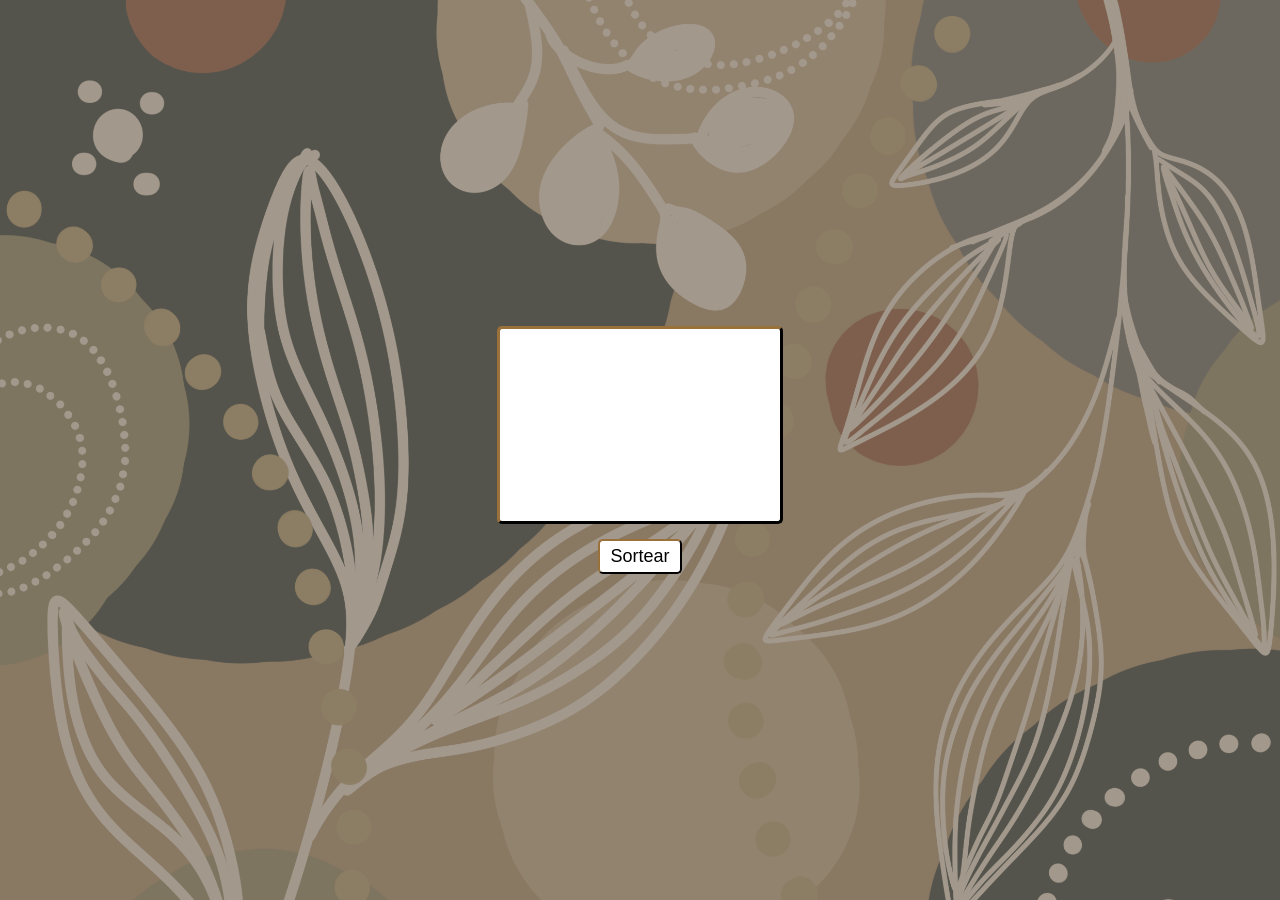
==== draw.html @ 6f282e06 "Improved logic" ====
<!DOCTYPE html>
<html lang="en">

<head>
    <meta charset="UTF-8">
    <meta name="viewport" content="width=device-width, initial-scale=1.0">
    <meta http-equiv="X-UA-Compatible" content="ie=edge">
    <title>Rifa</title>
    <link rel="stylesheet" href="css/style.css">
    <script src="js/draw.js" defer></script>
</head>

<body>
    <div class="image">
        <div class="background">
            <div class="number">
                <h1 id="winner"></h1>
            </div>
            <button class="button" id="draw">Sortear</button>
        </div>
    </div>
</body>

</html>
---- css/style.css ----
body {
    margin: 0px;
}

.image {
    background-image: url(../images/background.png);
    background-size: cover;
    z-index: 0;
}

.background {
    z-index: 1;
    background-color: rgba(70, 51, 27, 0.5);
    height: 100vh;
    width: 100vw;
    display: flex;
    flex-direction: column;
    justify-content: center;
    align-items: center;
}

.number {
    background-color: white;
    border-radius: 5px;
    border-color: rgb(70, 51, 27);
    border-style: outset;
    padding: 20px;
    font-weight: bold;
    font-size: xx-large;
    text-align: center;
    height: 9.5rem;
    width: 15rem;
}

.button {
    margin-top: 15px;
    background-color: white;
    font-size: large;
    border-color: rgb(70, 51, 27);
    border-radius: 5px;
    padding-top: 5px;
    padding-bottom: 5px;
    padding-right: 10px;
    padding-left: 10px;
}
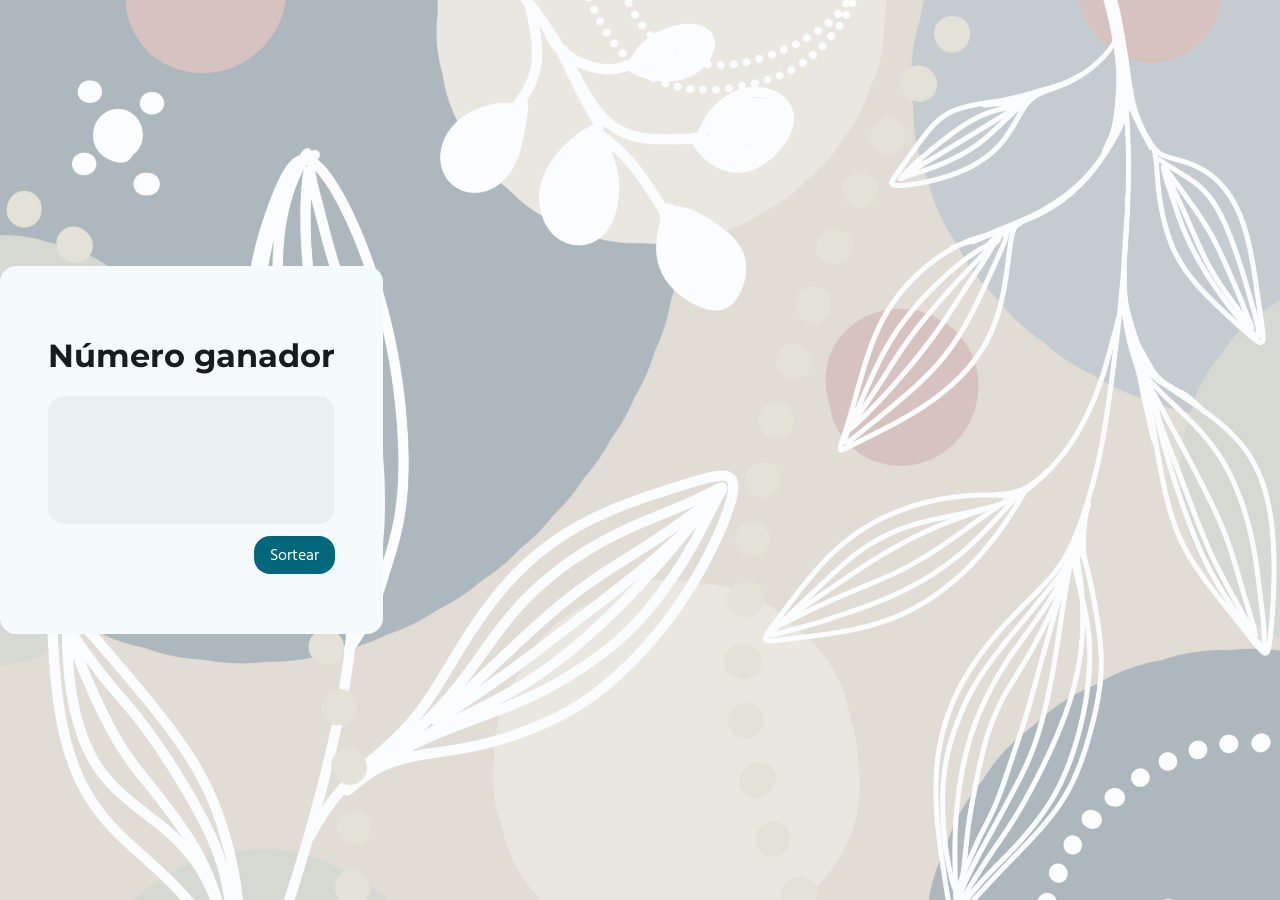
==== commit 0d53d3e6: "Done UI" ====
--- a/draw.html
+++ b/draw.html
@@ -13,10 +13,13 @@
 <body>
     <div class="image">
         <div class="background">
-            <div class="number">
-                <h1 id="winner"></h1>
+            <div class="container">
+                <h1>Número ganador</h1>
+                <div class="number">
+                    <strong id="winner"></strong>
+                </div>
+                <button class="button" id="draw">Sortear</button>
             </div>
-            <button class="button" id="draw">Sortear</button>
         </div>
     </div>
 </body>
--- a/css/style.css
+++ b/css/style.css
@@ -1,45 +1,169 @@
+@import url(colors.css);
+@import url("https://fonts.googleapis.com/css2?family=Hind+Madurai:wght@300;400;500;600;700&family=Montserrat:ital,wght@0,100..900;1,100..900&display=swap");
+
 body {
-    margin: 0px;
+  margin: 0px;
+  font-family: "Hind Madurai", sans-serif;
+}
+
+h1,
+h2,
+h3,
+h4,
+h5,
+h6 {
+  font-family: "Montserrat", sans-serif;
 }
 
 .image {
-    background-image: url(../images/background.png);
-    background-size: cover;
-    z-index: 0;
+  background-image: url(../images/background.png);
+  background-size: cover;
+  overflow: auto;
 }
 
 .background {
-    z-index: 1;
-    background-color: rgba(70, 51, 27, 0.5);
-    height: 100vh;
-    width: 100vw;
-    display: flex;
-    flex-direction: column;
-    justify-content: center;
-    align-items: center;
+  background-color: color-mix(in srgb, var(--background) 50%, transparent);
+  height: 100vh;
+  align-content: center;
+  justify-items: center;
+  overflow: auto;
+}
+
+.container {
+  background-color: var(--surface);
+  color: var(--on-surface);
+  box-sizing: border-box;
+  padding: 3rem;
+  margin-top: 3rem;
+  margin-bottom: 3rem;
+  width: fit-content;
+  max-width: 80%;
+  border-radius: 1rem;
+  overflow: auto;
+}
+
+.container:has(> #selector) {
+  width: stretch;
+}
+
+input {
+  background-color: var(--surface-variant);
+  color: var(--on-surface-variant);
+  border: var(--outline);
+  margin-top: 1rem;
+  margin-bottom: 1rem;
+  padding: 0.4rem;
+  width: stretch;
+  font-family: "Hind Madurai", sans-serif;
+  font-size: medium;
+}
+
+button {
+  font-family: "Hind Madurai", sans-serif;
+  font-size: medium;
+  border-radius: 1rem;
+  padding: 0.5rem 1rem;
+  margin: 0.75rem;
+}
+
+.button {
+  background-color: var(--primary);
+  color: var(--on-primary);
+  border: none;
+  float: right;
+  margin-right: auto;
+  transition-duration: 0.4s;
+}
+
+.button:hover {
+  background-color: color-mix(in srgb, var(--on-primary) 8%, var(--primary));
+}
+
+.button:disabled {
+  background-color: var(--surface-variant);
+  color: var(--on-surface-variant);
+}
+
+#return {
+  background: none;
+  border: none;
+  color: var(--primary);
+  margin: auto;
+  transition-duration: 0.4s;
+}
+
+#return:hover {
+  background-color: color-mix(in srgb, var(--primary) 8%, transparent);
+}
+
+.icon {
+  width: 1rem;
+  vertical-align: -0.125rem;
+  fill: var(--primary);
+}
+
+#selector {
+  display: grid;
+  grid-template-columns: repeat(auto-fit, minmax(5rem, 1fr));
+}
+
+.option {
+  background-color: var(--surface-container);
+  color: var(--on-surface);
+  border: var(--outline);
+  border-width: 1px;
+  border-style: solid;
+  transition-duration: 0.4s;
+}
+
+.option:hover {
+  background-color: color-mix(
+    in srgb,
+    var(--on-surface) 8%,
+    var(--surface-container)
+  );
+}
+
+.selected {
+  background-color: var(--secondary-container);
+  color: var(--on-secondary-container);
+  border: var(--secondary);
+  border-width: 1px;
+  border-style: solid;
+}
+
+.selected:hover {
+  background-color: color-mix(
+    in srgb,
+    var(--on-secondary-container) 8%,
+    var(--secondary-container)
+  );
+}
+
+#reset {
+  background-color: var(--error-container);
+  color: var(--on-error-container);
+  border: none;
+  float: left;
+  margin-left: auto;
+  transition-duration: 0.4s;
+}
+
+#reset:hover {
+  background-color: color-mix(
+    in srgb,
+    var(--on-error-container) 8%,
+    var(--error-container)
+  );
 }
 
 .number {
-    background-color: white;
-    border-radius: 5px;
-    border-color: rgb(70, 51, 27);
-    border-style: outset;
-    padding: 20px;
-    font-weight: bold;
-    font-size: xx-large;
-    text-align: center;
-    height: 9.5rem;
-    width: 15rem;
+  background-color: var(--surface-container);
+  border: none;
+  color: var(--on-surface);
+  border-radius: 1rem;
+  padding: 2rem;
+  font-size: 3rem;
+  text-align: center;
+  height: 4rem;
 }
-
-.button {
-    margin-top: 15px;
-    background-color: white;
-    font-size: large;
-    border-color: rgb(70, 51, 27);
-    border-radius: 5px;
-    padding-top: 5px;
-    padding-bottom: 5px;
-    padding-right: 10px;
-    padding-left: 10px;
-}
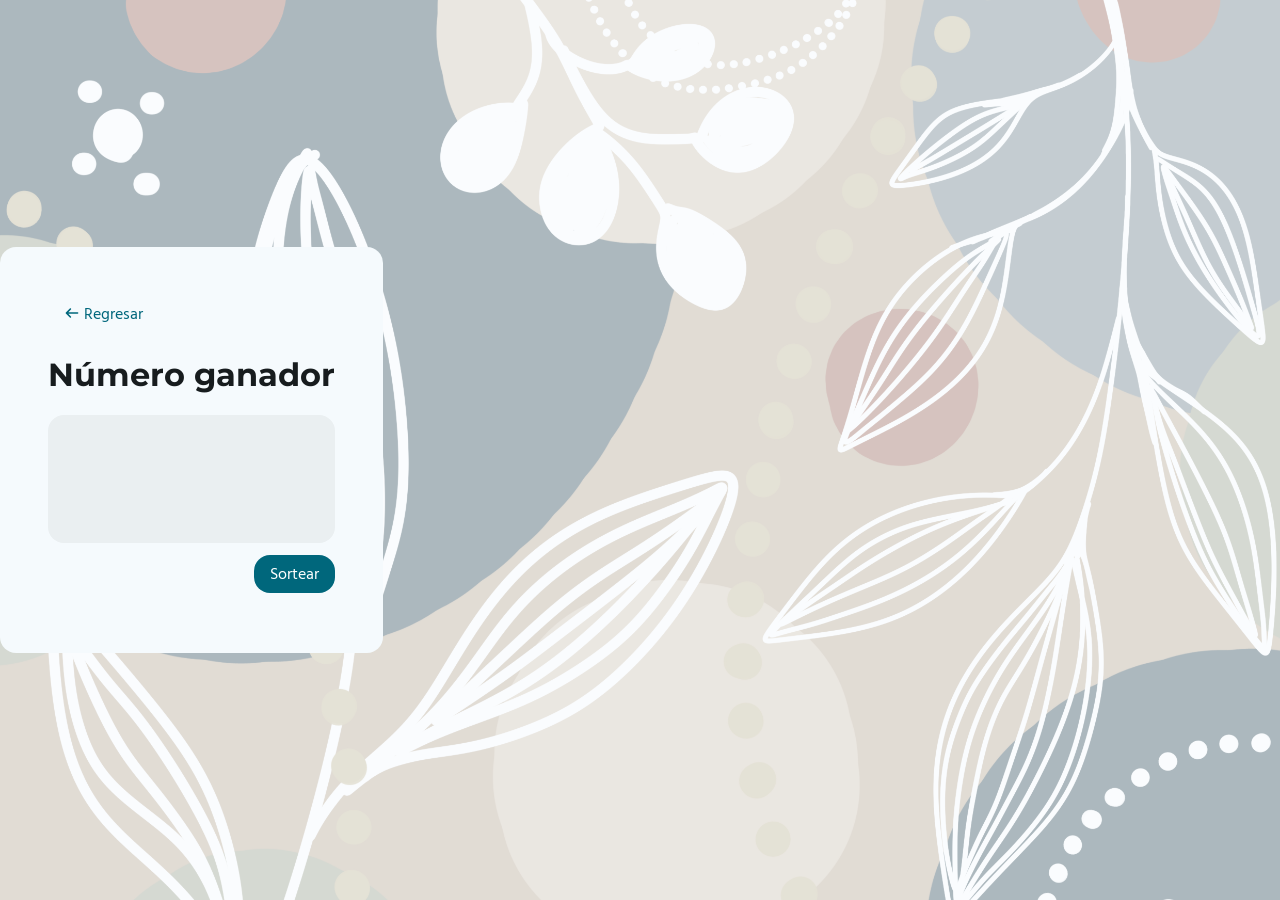
==== commit 627c2e5c: "Added return button" ====
--- a/draw.html
+++ b/draw.html
@@ -6,7 +6,10 @@
     <meta name="viewport" content="width=device-width, initial-scale=1.0">
     <meta http-equiv="X-UA-Compatible" content="ie=edge">
     <title>Rifa</title>
+    <link rel="manifest" href="manifest.json">
     <link rel="stylesheet" href="css/style.css">
+    <link rel="icon" type="image/svg+xml" href="/images/icons/icon.svg">
+    <script src="js/app.js"></script>
     <script src="js/draw.js" defer></script>
 </head>
 
@@ -14,6 +17,13 @@
     <div class="image">
         <div class="background">
             <div class="container">
+                <button id="return">
+                    <svg class="icon" xmlns="http://www.w3.org/2000/svg"
+                        viewBox="0 0 640 640"><!--!Font Awesome Free v7.2.0 by @fontawesome - https://fontawesome.com License - https://fontawesome.com/license/free Copyright 2026 Fonticons, Inc.-->
+                        <path
+                            d="M73.4 297.4C60.9 309.9 60.9 330.2 73.4 342.7L233.4 502.7C245.9 515.2 266.2 515.2 278.7 502.7C291.2 490.2 291.2 469.9 278.7 457.4L173.3 352L544 352C561.7 352 576 337.7 576 320C576 302.3 561.7 288 544 288L173.3 288L278.7 182.6C291.2 170.1 291.2 149.8 278.7 137.3C266.2 124.8 245.9 124.8 233.4 137.3L73.4 297.3z" />
+                    </svg>
+                    Regresar</button>
                 <h1>Número ganador</h1>
                 <div class="number">
                     <strong id="winner"></strong>
